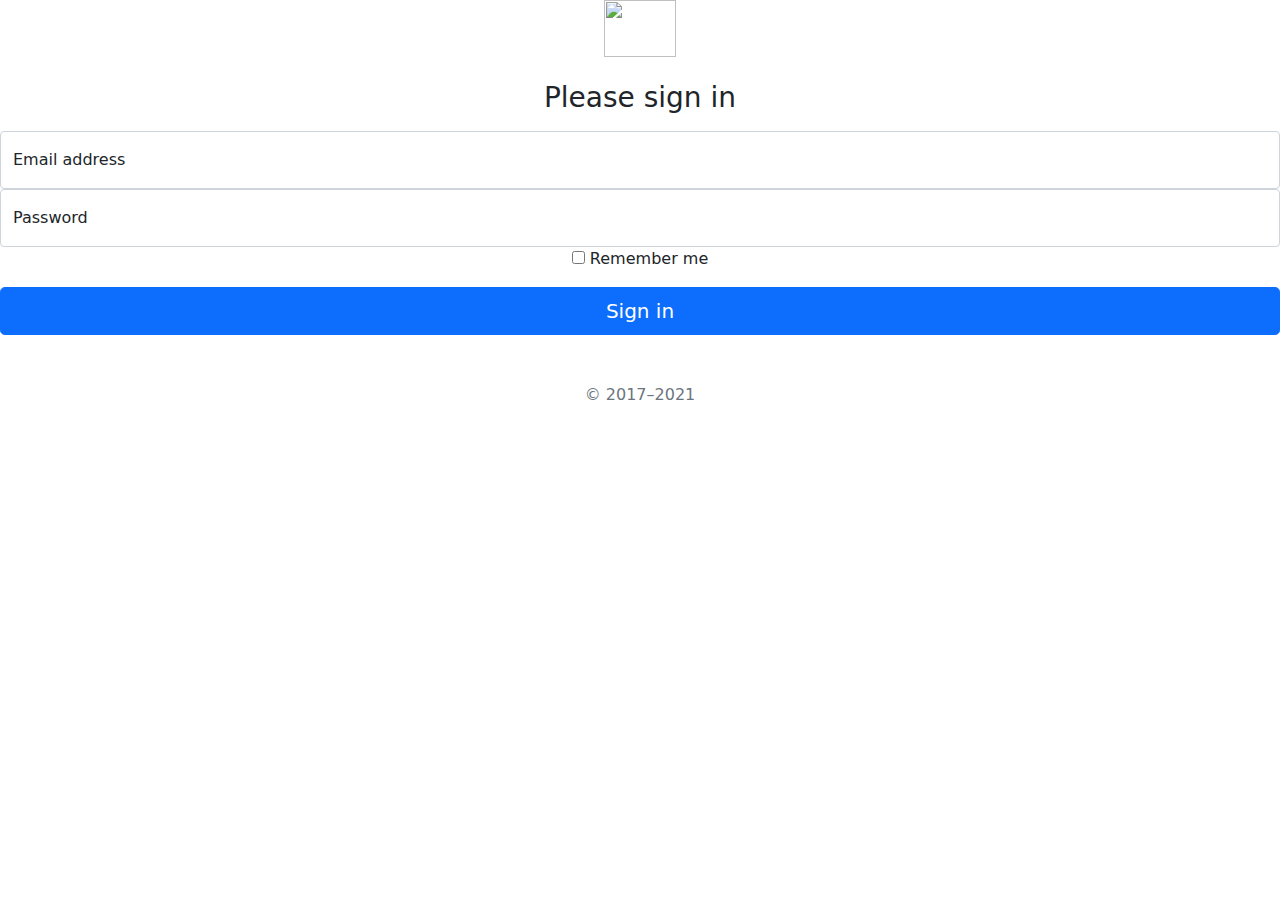
==== index.html @ 641d6abd "Primer commit" ====
<!DOCTYPE html>
<html lang="en">

<head>
    <meta charset="UTF-8">
    <meta http-equiv="X-UA-Compatible" content="IE=edge">
    <meta name="viewport" content="width=device-width, initial-scale=1.0">
    <link rel="stylesheet" href="bootstrap-5.1.1-dist/css/bootstrap.min.css">
    <!-- <link rel="stylesheet" href="css/style.css"> -->
    <script src="bootstrap-5.1.1-dist/js/bootstrap.bundle.min.js"></script>
    <title>Document</title>
</head>

<body class="text-center">
    <main class="form-singin">
        <form action="">
            <img class="mb-4" src="/docs/5.1/assets/brand/bootstrap-logo.svg" alt="" width="72" height="57">
            <h1 class="h3 mb-3 fw-normal">Please sign in</h1>

            <div class="form-floating">
                <input type="email" class="form-control" id="floatingInput" placeholder="name@example.com">
                <label for="floatingInput">Email address</label>
            </div>
            <div class="form-floating">
                <input type="password" class="form-control" id="floatingPassword" placeholder="Password">
                <label for="floatingPassword">Password</label>
            </div>

            <div class="checkbox mb-3">
                <label>
                    <input type="checkbox" value="remember-me"> Remember me
                </label>
            </div>
            <button class="w-100 btn btn-lg btn-primary" type="submit">Sign in</button>
            <p class="mt-5 mb-3 text-muted">&copy; 2017–2021</p>
        </form>
    </main>
</body>

</html>
---- css/style.css ----
body {
    background-image: url("../images/jugador.png");
    background-repeat: no-repeat;
    background-position: center;
    background-attachment: fixed;
}

footer {
    clear: both;
    position: relative;
    height: 200px;
    margin-top: -200px;
}
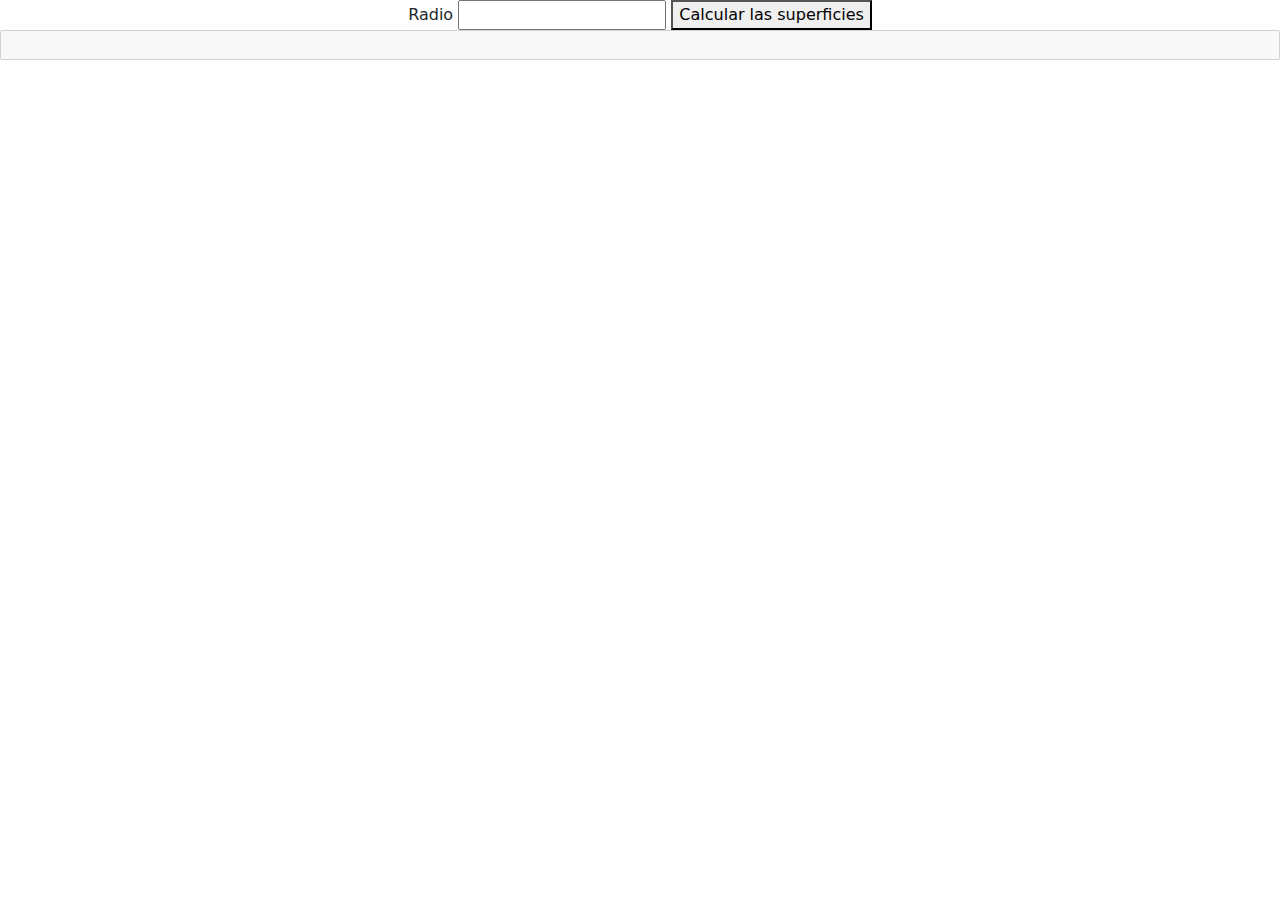
==== commit 67bfa65f: "JS" ====
--- a/index.html
+++ b/index.html
@@ -6,35 +6,19 @@
     <meta http-equiv="X-UA-Compatible" content="IE=edge">
     <meta name="viewport" content="width=device-width, initial-scale=1.0">
     <link rel="stylesheet" href="bootstrap-5.1.1-dist/css/bootstrap.min.css">
-    <!-- <link rel="stylesheet" href="css/style.css"> -->
+    <link rel="stylesheet" href="css/style.css">
     <script src="bootstrap-5.1.1-dist/js/bootstrap.bundle.min.js"></script>
-    <title>Document</title>
+    <script src="js/aplicacion.js"></script>
+    <title>App Contabilidad</title>
 </head>
 
 <body class="text-center">
-    <main class="form-singin">
-        <form action="">
-            <img class="mb-4" src="/docs/5.1/assets/brand/bootstrap-logo.svg" alt="" width="72" height="57">
-            <h1 class="h3 mb-3 fw-normal">Please sign in</h1>
 
-            <div class="form-floating">
-                <input type="email" class="form-control" id="floatingInput" placeholder="name@example.com">
-                <label for="floatingInput">Email address</label>
-            </div>
-            <div class="form-floating">
-                <input type="password" class="form-control" id="floatingPassword" placeholder="Password">
-                <label for="floatingPassword">Password</label>
-            </div>
-
-            <div class="checkbox mb-3">
-                <label>
-                    <input type="checkbox" value="remember-me"> Remember me
-                </label>
-            </div>
-            <button class="w-100 btn btn-lg btn-primary" type="submit">Sign in</button>
-            <p class="mt-5 mb-3 text-muted">&copy; 2017–2021</p>
-        </form>
-    </main>
+    <label for="">Radio</label>
+    <input type="number" name="" id="textRadio">
+    <button onclick="calcularSuperficie()">Calcular las superficies</button>
+    <br>
+    <input type="text" id="textResultado" disabled class="fullPantalla">
 </body>
 
 </html>--- a/css/style.css
+++ b/css/style.css
@@ -1,13 +1,10 @@
-body {
+/* body {
     background-image: url("../images/jugador.png");
     background-repeat: no-repeat;
     background-position: center;
     background-attachment: fixed;
-}
+} */
 
-footer {
-    clear: both;
-    position: relative;
-    height: 200px;
-    margin-top: -200px;
+.fullPantalla {
+    width: 100%;
 }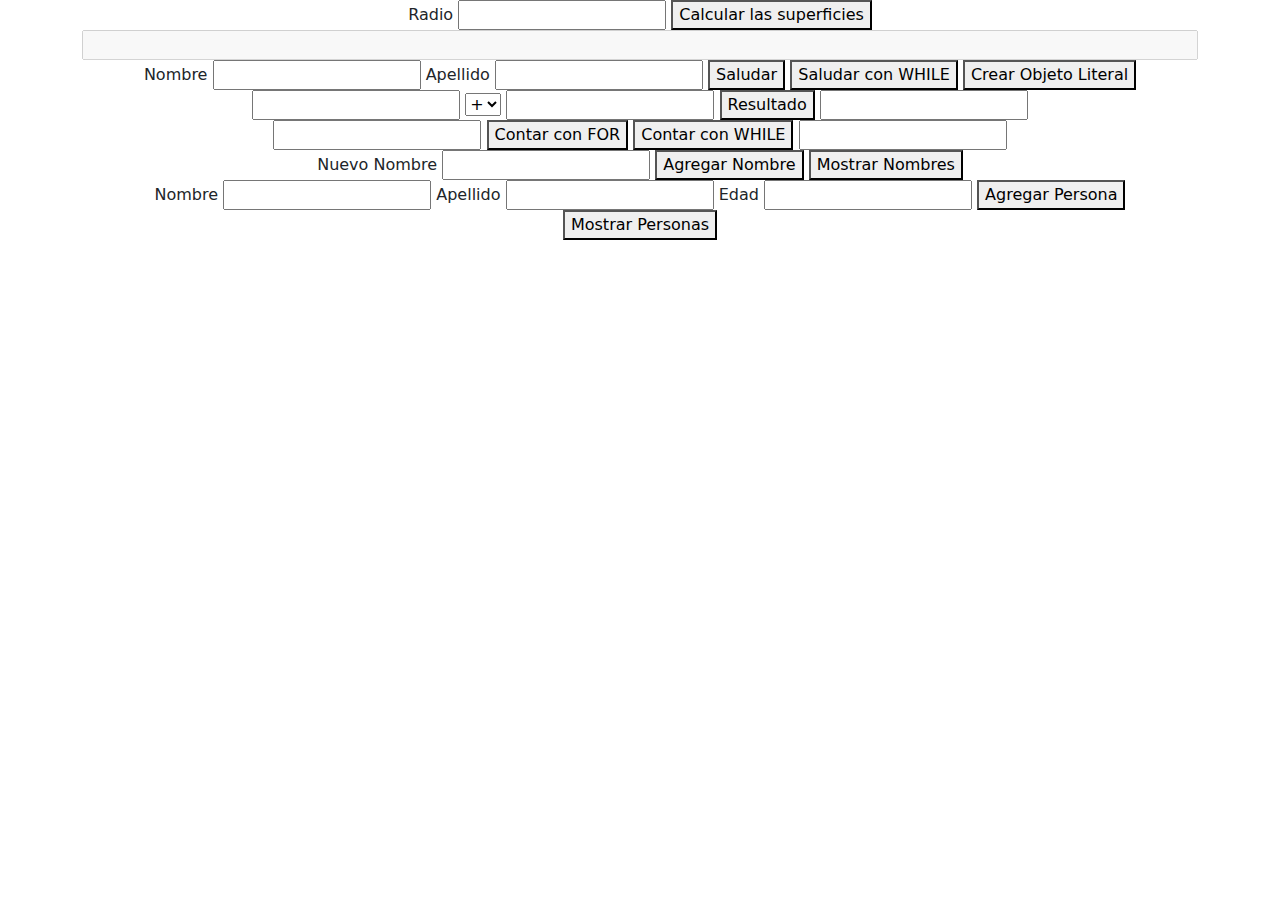
==== commit cb50eed1: "JS 2" ====
--- a/index.html
+++ b/index.html
@@ -14,11 +14,66 @@
 
 <body class="text-center">
 
-    <label for="">Radio</label>
-    <input type="number" name="" id="textRadio">
-    <button onclick="calcularSuperficie()">Calcular las superficies</button>
-    <br>
-    <input type="text" id="textResultado" disabled class="fullPantalla">
+    <div class="container">
+        <label for="">Radio</label>
+        <input type="number" name="" id="textRadio">
+        <button onclick="calcularSuperficie()">Calcular las superficies</button>
+        <br>
+        <input type="text" id="textResultado" disabled class="fullPantalla">
+    </div>
+
+    <div class="container" id="espacioSaludos">
+        <label for="">Nombre</label>
+        <input type="text" name="" id="nombre">
+        <label for="">Apellido</label>
+        <input type="text" name="" id="apellido">
+        <button onclick="Saludar()">Saludar</button>
+        <button onclick="SaludarWHILE()">Saludar con WHILE</button>
+        <button onclick="CrearObjetoLiteral()">Crear Objeto Literal</button>
+        <br>
+        <!-- <input type="text" id="saludo" readonly> -->
+    </div>
+
+    <div class="container">
+        <input type="text" name="" id="numero1">
+        <select name="" id="operacion">
+            <option value="+">+</option>
+            <option value="-">-</option>
+            <option value="*">x</option>
+            <option value="/">/</option>
+        </select>
+        <input type="text" name="" id="numero2">
+        <button onclick="Calcular()">Resultado</button>
+        <input type="text" id="resultado" readonly>
+    </div>
+
+    <div class="container">
+        <input type="text" name="" id="cantidad">
+        <button onclick="ContarFOR()">Contar con FOR</button>
+        <button onclick="ContarWHILE()">Contar con WHILE</button>
+        <input type="text" id="resultadoConteo" readonly>
+        <div id="conteo"></div>
+    </div>
+ 
+    <div class="container">
+        <label for="">Nuevo Nombre</label>
+        <input type="text" name="" id="nombrePersona">
+        <button onclick="AgregarNombreArray()">Agregar Nombre</button>
+        <button onclick="MostrarArray()">Mostrar Nombres</button>
+        <div id="listaNombres"></div>
+    </div>
+
+    <div class="container">
+        <label for="">Nombre</label>
+        <input type="text" name="" id="nombrePersonaObj">
+        <label for="">Apellido</label>
+        <input type="text" name="" id="apellidoPersonaObj">
+        <label for="">Edad</label>
+        <input type="number" name="" id="edadPersonaObj">
+        <button onclick="AgregarPersona()">Agregar Persona</button>
+        <button onclick="MostrarPersonas()">Mostrar Personas</button>
+        <div id="listaNombresObj"></div>
+    </div>
 </body>
 
 </html>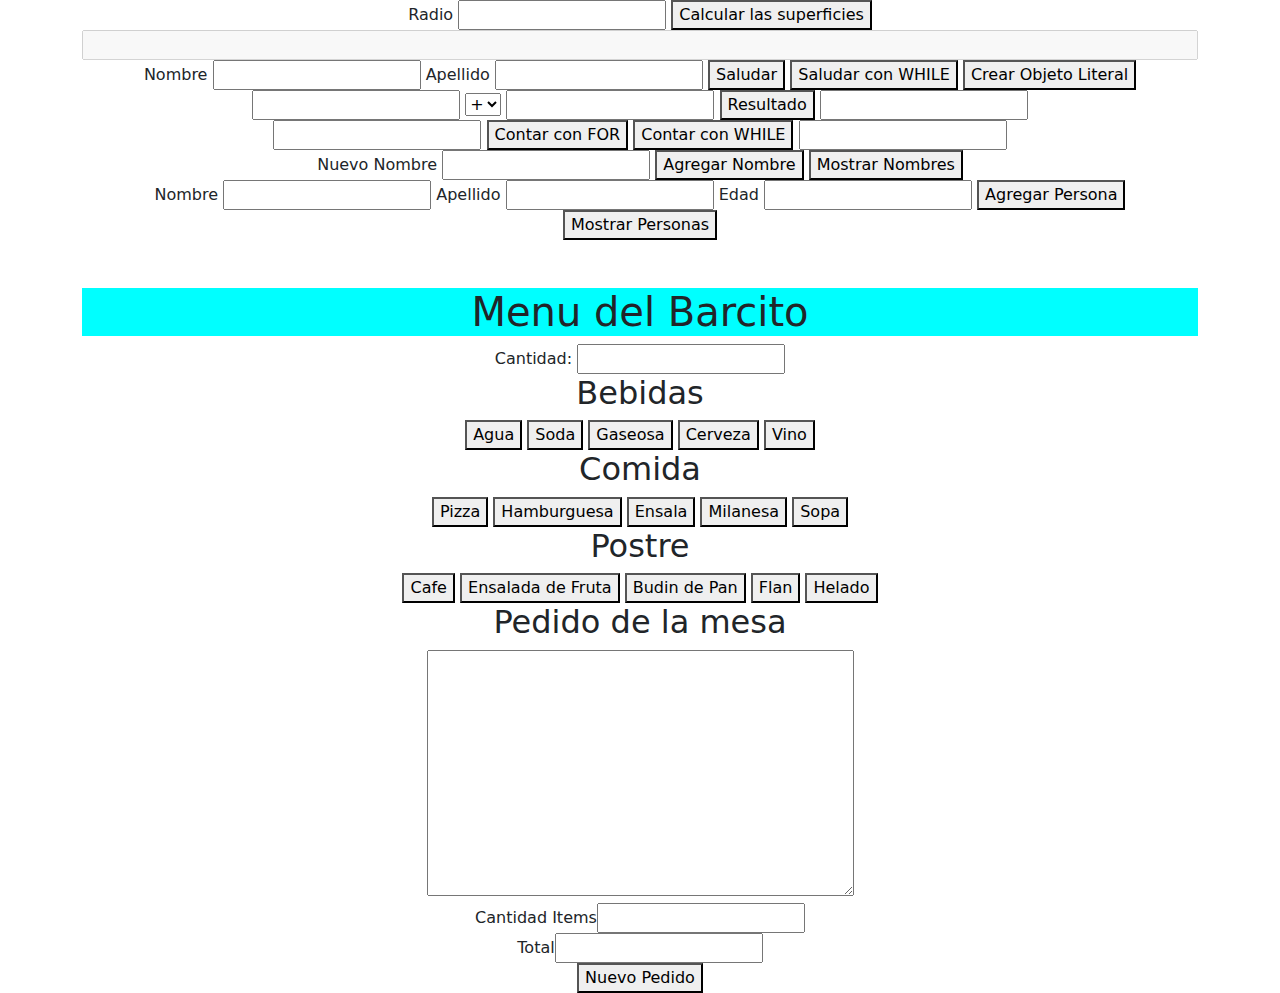
==== commit 6c0b74ca: "jQuery" ====
--- a/index.html
+++ b/index.html
@@ -9,6 +9,7 @@
     <link rel="stylesheet" href="css/style.css">
     <script src="bootstrap-5.1.1-dist/js/bootstrap.bundle.min.js"></script>
     <script src="js/aplicacion.js"></script>
+    <script src="js/jquery-3.6.0.min.js"></script>
     <title>App Contabilidad</title>
 </head>
 
@@ -74,6 +75,40 @@
         <button onclick="MostrarPersonas()">Mostrar Personas</button>
         <div id="listaNombresObj"></div>
     </div>
+    <br><br>
+    <div class="container">
+        <h1>Menu del Barcito</h1>
+        Cantidad: <input type="text" id="cantidadPedido">
+        <br>
+        <h2>Bebidas</h2>
+        <button onclick="AgregarMenuBebida(0)">Agua</button>
+        <button onclick="AgregarMenuBebida(1)">Soda</button>
+        <button onclick="AgregarMenuBebida(2)">Gaseosa</button>
+        <button onclick="AgregarMenuBebida(3)">Cerveza</button>
+        <button onclick="AgregarMenuBebida(4)">Vino</button>
+
+        <h2>Comida</h2>
+        <button onclick="AgregarMenuComida(0)">Pizza</button>
+        <button onclick="AgregarMenuComida(1)">Hamburguesa</button>
+        <button onclick="AgregarMenuComida(2)">Ensala</button>
+        <button onclick="AgregarMenuComida(3)">Milanesa</button>
+        <button onclick="AgregarMenuComida(4)">Sopa</button>
+
+        <h2>Postre</h2>
+        <button>Cafe</button>
+        <button>Ensalada de Fruta</button>
+        <button>Budin de Pan</button>
+        <button>Flan</button>
+        <button>Helado</button>
+
+        <h2>Pedido de la mesa</h2>
+        <textarea id="pedidoMesa" cols="50" rows="10"></textarea>
+        <br>
+        Cantidad Items<input type="text" id="cantidadItemsPedidos"><br>
+        Total<input type="text" id="totalItemsPedidos">
+        <br>
+        <button onclick="NuevoPedido()">Nuevo Pedido</button>
+    </div>
 </body>
 
 </html>--- a/css/style.css
+++ b/css/style.css
@@ -7,4 +7,9 @@
 
 .fullPantalla {
     width: 100%;
-}+}
+
+h1 {
+    background-color: aqua;
+}
+
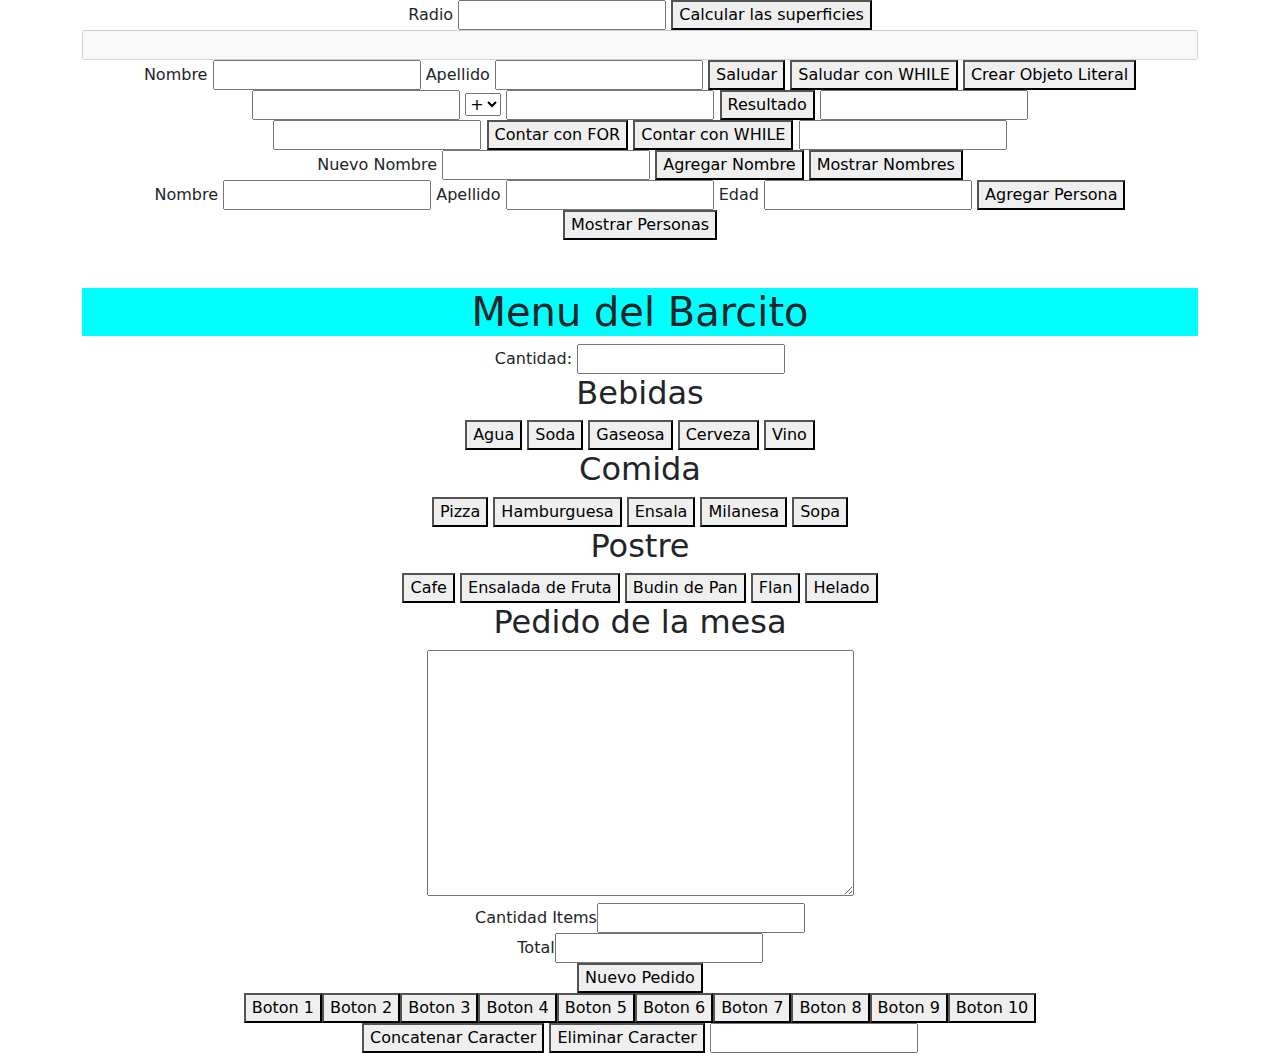
==== commit 30be94d9: "Repaso" ====
--- a/index.html
+++ b/index.html
@@ -8,8 +8,8 @@
     <link rel="stylesheet" href="bootstrap-5.1.1-dist/css/bootstrap.min.css">
     <link rel="stylesheet" href="css/style.css">
     <script src="bootstrap-5.1.1-dist/js/bootstrap.bundle.min.js"></script>
+    <script src="js/jquery-3.6.0.min.js"></script>
     <script src="js/aplicacion.js"></script>
-    <script src="js/jquery-3.6.0.min.js"></script>
     <title>App Contabilidad</title>
 </head>
 
@@ -109,6 +109,14 @@
         <br>
         <button onclick="NuevoPedido()">Nuevo Pedido</button>
     </div>
+    <div class="container" id="botonesNumeros">
+
+    </div>
+    <div class="container">
+        <button onclick="Concatenar()">Concatenar Caracter</button>
+        <button onclick="EliminarUltimo()">Eliminar Caracter</button>
+        <input type="text" id="textoConcatenado">
+    </div>
 </body>
 
 </html>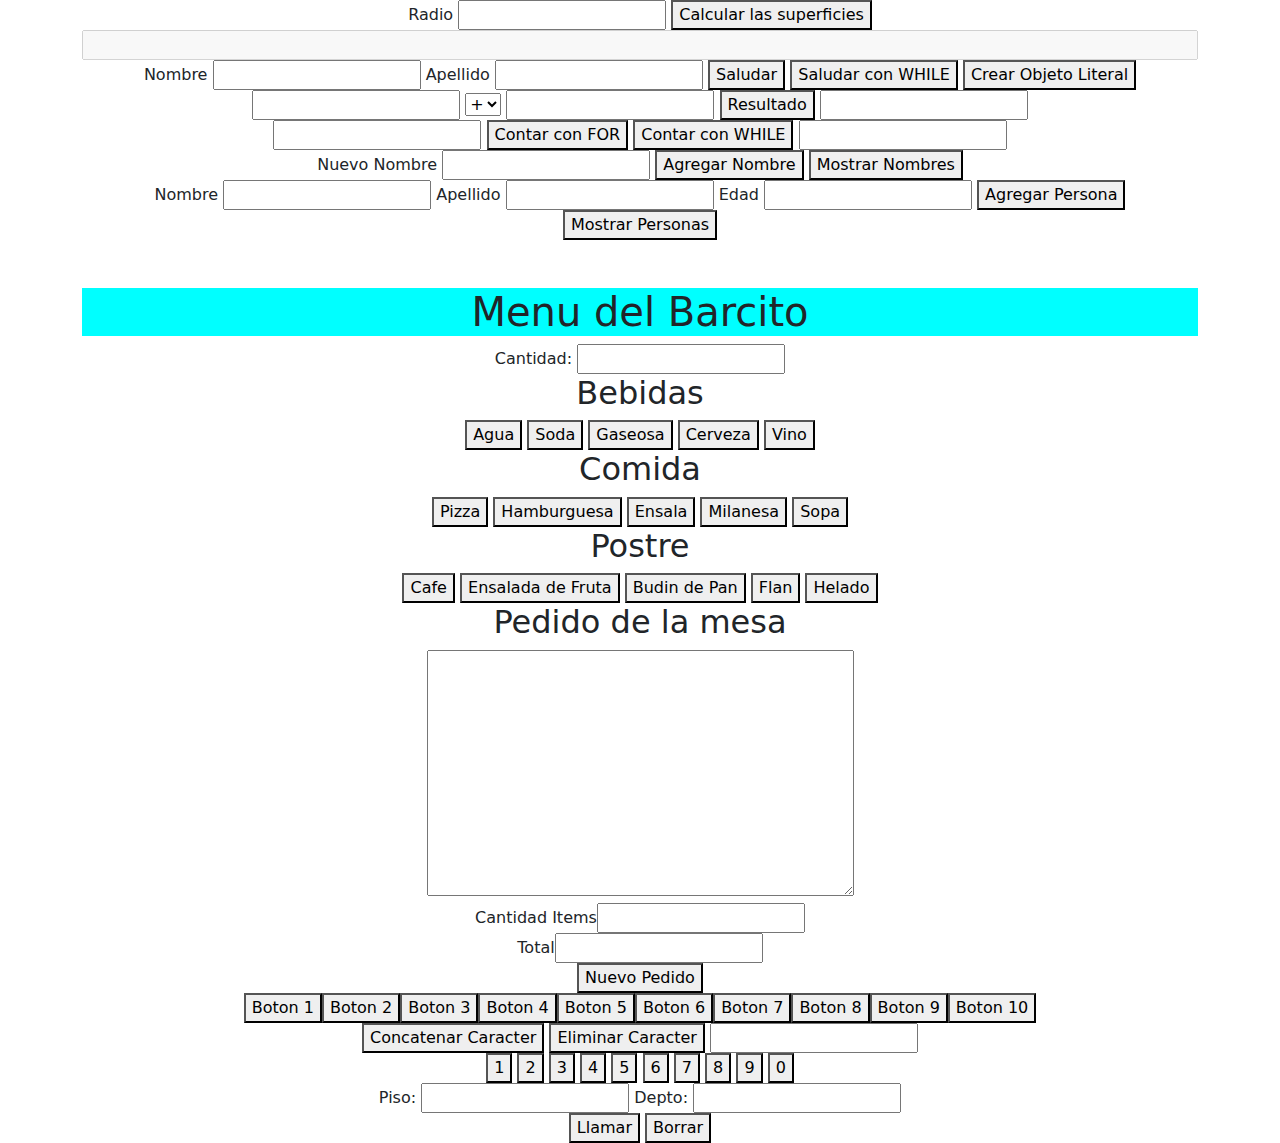
==== commit 4420bd06: "Portero" ====
--- a/index.html
+++ b/index.html
@@ -117,6 +117,24 @@
         <button onclick="EliminarUltimo()">Eliminar Caracter</button>
         <input type="text" id="textoConcatenado">
     </div>
+    <div class="container">
+        <button onclick="ConcatenarNumero('1')">1</button>
+        <button onclick="ConcatenarNumero('2')">2</button>
+        <button onclick="ConcatenarNumero('3')">3</button>
+        <button onclick="ConcatenarNumero('4')">4</button>
+        <button onclick="ConcatenarNumero('5')">5</button>
+        <button onclick="ConcatenarNumero('6')">6</button>
+        <button onclick="ConcatenarNumero('7')">7</button>
+        <button onclick="ConcatenarNumero('8')">8</button>
+        <button onclick="ConcatenarNumero('9')">9</button>
+        <button onclick="ConcatenarNumero('0')">0</button>
+        <br>
+        Piso: <input type="text" id="viewPiso">
+        Depto: <input type="text" id="viewDepto">
+        <br>
+        <button onclick="Llamar()">Llamar</button>
+        <button onclick="Borrar()">Borrar</button>
+    </div>
 </body>
 
 </html>